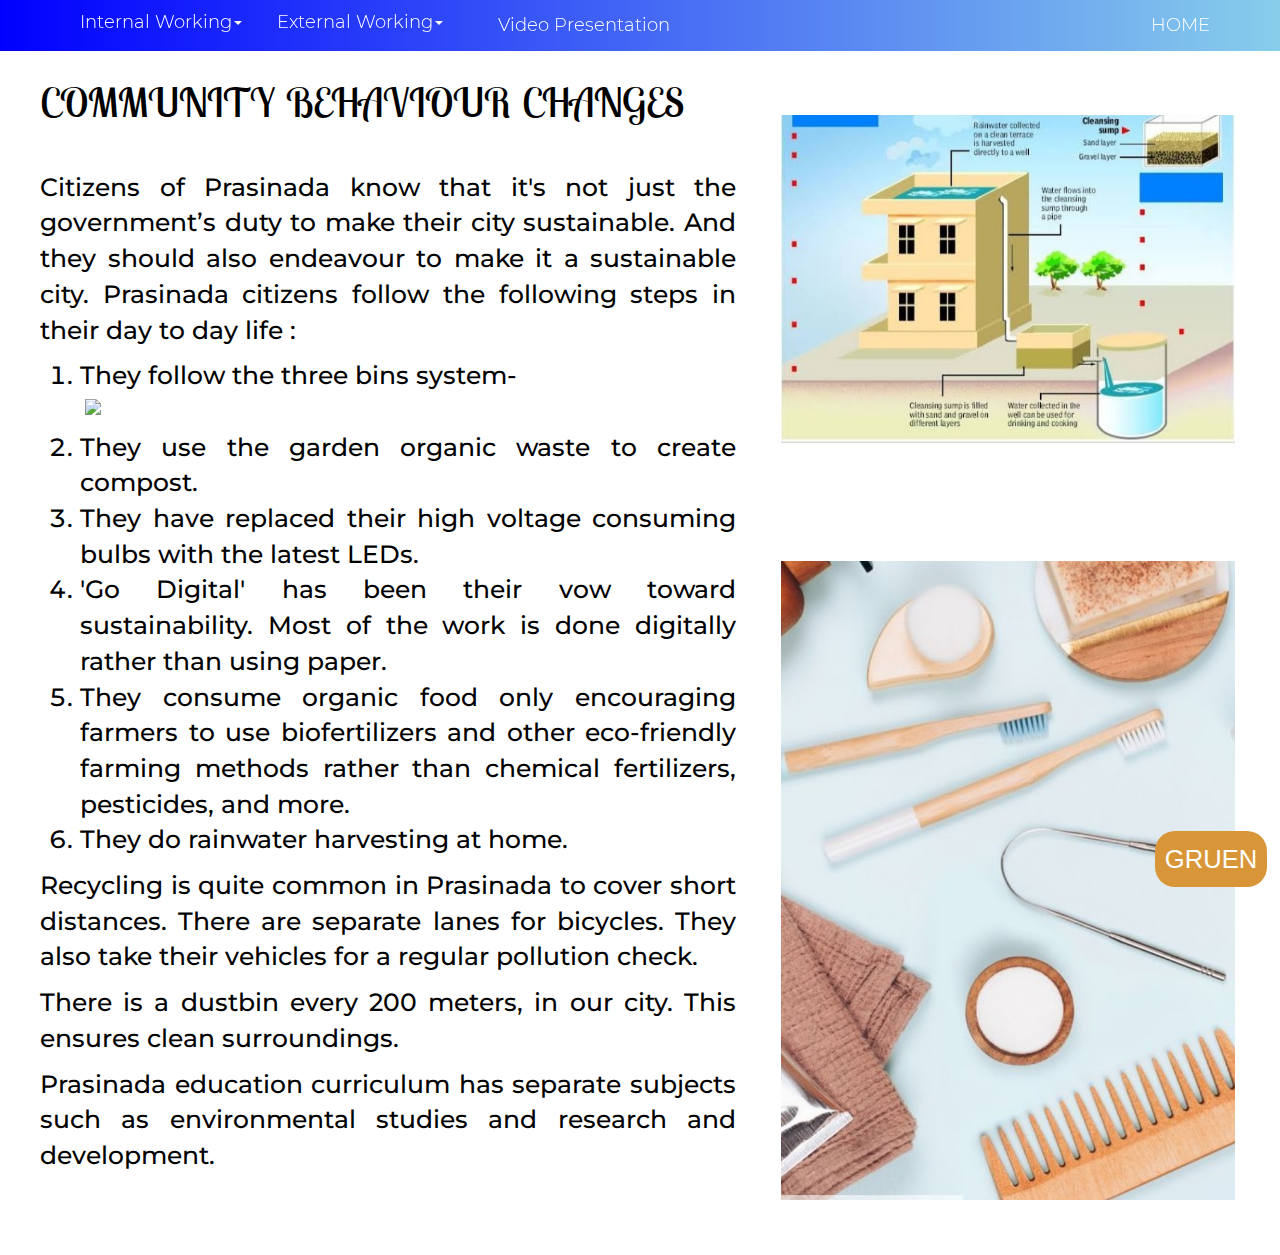
==== sections/community.html @ 770752bd "Add files via upload" ====
<!DOCTYPE html>
    <html lang="en">

      <head>
        <link href="https://fonts.googleapis.com/css2?family=Montserrat:ital,wght@0,100;0,200;0,300;0,400;0,500;0,600;0,700;0,800;0,900;1,100;1,200;1,300;1,400;1,500;1,600;1,700;1,800;1,900&display=swap" rel="stylesheet">
        <meta charset="utf-8">
        <meta name="viewport" content="width=device-width, initial-scale=1">
        <link rel="stylesheet" href="https://maxcdn.bootstrapcdn.com/bootstrap/3.4.1/css/bootstrap.min.css">
        <script src="https://ajax.googleapis.com/ajax/libs/jquery/3.4.1/jquery.min.js"></script>
        <script src="https://maxcdn.bootstrapcdn.com/bootstrap/3.4.1/js/bootstrap.min.js"></script>
        <link rel="stylesheet" type="text/css" href="../style.css">
        <title>PRASINADA - Group-29</title>
      </head>

      <script>
        var rightTilt = document.getElementsByClassName("navbar-toggle");
        var leftTilt = document.getElementsByClassName("navbar-toggle");
        var none = document.getElementsByClassName("navbar-toggle");
        function expand() {
          var menu = document.getElementById("mobile-menu");
            if (menu.style.display == "none") {
              menu.style.display = "block"
              menu.style.animation = "open 0.001s linear 0s 1";
              setTimeout(function(){
                menu.style.height = "92vh"
              }, 100);

            } else {
              menu.style.display = "none"
              menu.style.animation = "close 0.001s linear 0s 1";
              setTimeout(function(){
                menu.style.height = "0px"
              }, 100);
            }
        }
        function hide() {
          var menu = document.getElementById("mobile-menu");
              menu.style.display = "none"
              menu.style.animation = "close 0.001s linear 0s 1";
              setTimeout(function(){
                menu.style.height = "0px"
              }, 100);
        }
      </script>

  <body id="index">

    <a class="b" href="https://participativelearning.org/course/view.php?id=17" target="_blank">GRUEN</a>
    <div class="container-fluid" width="100vw">
    <nav class="navbar navbar-fixed-top navbar-expand-lg" id="under-intro" width="100vw">
      <div class="container">
        <div class="navbar-header">
          <a href="../main.html" class="hidden-md-up h inline navbar-right top" onclick="hide()">HOME</a>
          <button type="button" class="navbar-toggle navbar-right top" onclick="expand()">
            <span class="icon-bar rightTilt"></span>
            <span class="icon-bar leftTilt"></span>
            <span class="icon-bar none"></span>
          </button>
        </div>
        <div class="collapse navbar-collapse">
          <ul class="nav navbar-nav navbar-right">
            <li><a href="../main.html" class="h navbar-brand">HOME</a></li>
          </ul>
          <ul class="nav navbar-nav navbar-left">
            <li>
              <div class="dropdown-internal">
              <a href="#internal-working" class="h">Internal Working<span class="caret intcaret"></span></a>
              <div class="internal-working">
                <a href="education.html">Education</a>
                <a href="community.html">Community Behaviour Changes</a>
                <a href="governance.html">Governance</a>
                <a href="greenery.html">Maintenance of Greenery</a>
                <a href="pollution.html">Low Air Pollution Levels</a>
                <a href="compensatory.html">Compensatory Act for Forests</a>
              </div>
            </div>
            </li>
            <li>
              <div class="dropdown-external">
              <a href="#external-working" class="h">External Working<span class="caret extcaret"></span></a>
              <div class="external-working">
                <a href="water.html">Water System</a>
                <a href="transport.html">Transportation</a>
                <a href="temperature.html">Reducing the Temperature of the City</a>
                <a href="energy.html">Energy Generation</a>
                <a href="waste.html">Waste management</a>
                <a href="industries.html">Cleaner Methods of Operating Industries</a>
              </div>
            </div>
            </li>
            <li><a href="#" class="h">Video Presentation</a></li>
            <!--<li><a href="#ourteam" class="h">Our Team</a></li>-->
          </ul>
        </div>
        <div class="mobile-menu" id="mobile-menu" onclick="hide()">
          <a href="#internal-working" class="mobile-h">Internal Working</a>
          <div class="mobile-working">
            <a href="education.html">Education</a>
            <a href="community.html">Community Behaviour Changes</a>
            <a href="governance.html">Governance</a>
            <a href="greenery.html">Maintenance of Greenery</a>
            <a href="pollution.html">Low Air Pollution Levels</a>
            <a href="compensatory.html">Compensatory Act for Forests</a>
          </div>
          <a href="#external-working" class="mobile-h">External Working</a>
          <div class="mobile-working">
            <a href="water.html">Water System</a>
            <a href="transport.html">Transportation</a>
            <a href="temperature.html">Reducing the Temperature of the City</a>
            <a href="energy.html">Energy Generation</a>
            <a href="waste.html">Waste management</a>
            <a href="industries.html">Cleaner Methods of Operating Industries</a>
          </div>
          <a href="#" class="mobile-h">Video Presentation</a>
          <a href="#ourteam" class="mobile-h">Our Team</a><p></p>
        </div>
    </nav>
  </div>

    <div id="s2" class="bgwhite">
      <br><br><br>
      <table>
        <tr>
          <td class="w60">
            <h1>COMMUNITY BEHAVIOUR CHANGES</h1><br>
            <div class="montserrat">
              <p>Citizens of Prasinada know that it's not just the government’s duty to make their city sustainable. And they should also endeavour to make it a sustainable city. Prasinada citizens follow the following steps in their day to day life :</p>

              <p>
                <ol>
                <li>They follow the three bins system-</li>
                  <img src="images/22.jpg" style="height: 250px; width: auto;">
                <li>They use the garden organic waste to create compost.</li>
                <li>They have replaced their high voltage consuming bulbs with the latest LEDs.</li>
                <li>'Go Digital' has been their vow toward sustainability. Most of the work is done digitally rather than using paper.</li>
                <li>They consume organic food only encouraging farmers to use biofertilizers and other eco-friendly farming methods rather than chemical fertilizers, pesticides, and more.</li>
                <li>They do rainwater harvesting at home.</li>
                </ol>
              </p>

              <p>Recycling is quite common in Prasinada to cover short distances. There are separate lanes for bicycles. They also take their vehicles for a regular pollution check.</p>

              <p>There is a dustbin every 200 meters, in our city. This ensures clean surroundings.</p>

              <p>Prasinada education curriculum has separate subjects such as environmental studies and research and development.</p><br><br>
            </div>
          </td>
          <td class="w40">
            <img src="../images/23.jpg" class="img-responsive" border="pixels"><br><br><br>
            <img src="../images/24.jpg" class="img-responsive" border="pixels">
          </td>
        </tr>
      </table>
    </div>

</body>
</html>
---- style.css ----
@font-face {
  font-family: cal;
  src: url("LobsterTwo-Regular.ttf");
}

@font-face {
  font-family: cal-2;
  src: url("LobsterTwo-Regular.ttf");
}

@font-face {
  font-family: montserrat;
  src: url('Montserrat/Montserrat-Light.ttf');
}

.new-intro{
  background-image: url("images/1.jpg");
  position: fixed;
  height: 100%;
  width: 100vw;
  z-index: 2147483646;
  left: 0vw;
}

@media screen and ( max-width:1100px ){
  .w40 {display: none;}
  .w40 img {display: none;}
  .w60 {
    width: 100vw;
    text-align: center;
  }
  .dis{
    display: block;
    width: auto;
  }
  .w60 h1{
    display: inline-block;
    text-align: center;
  }
}

.prasinada-gradient{
  position: relative;
  top: 10vw;
  left: 10.8vw;
  width: 500px;
  font-size: 74px;
  font-weight: 900;
  opacity: 0;
  animation: intro 1s linear 0s 1;
  animation-fill-mode: forwards;
  background: -webkit-linear-gradient(right, rgb(34, 109, 255), rgb(255, 0, 211));
  -webkit-background-clip: text;
  -webkit-text-fill-color: transparent;
}

@keyframes intro{
  100%{
    opacity: 90%;
    transition: 2s;
  }
}
h2{
  text-decoration: underline;
}
.impossible{
  position: relative;
  top: 10vw;
  left: -200vw;
  font-size: 22px;
  font-weight: 800;
  animation: impossible 1s linear 0s 1;
  animation-fill-mode: forwards;
}

@keyframes impossible{
  100%{left: 11vw;
  }
}

.bottom-right{
  position: fixed;
  bottom: 5vw;
  right: 6vw;
  border-radius: 50%;
  opacity: 60%;
  background: rgba(255, 255, 255, 0.5);
}

.bottom-right:hover{
  background: rgba(256, 256, 256, 0.6);
  cursor: pointer;
}

.bottom-right:active{
  background: rgba(255, 255, 255, 0.7);
  cursor: pointer;
}

#new-intro:target{
  animation: slide 0.6s linear 0s 1;
  animation-fill-mode: forwards;
  animation-timing-function: ease-out;
}

@keyframes slide{
  30%{
    left: 90vw;
  }
  100%{
    left: 100vw;
  }
}

.centered {
  float: center;
}

html {
  background-color: black;
}

body {
  margin-top: 0px;
  margin-left: 0px;
  background-color: black;
  width: 100%;
}

.hr {
  height: 1px;
  width: 98%;
  margin-top: 0px;
  margin-bottom: 0px;
  margin-left: auto;
  margin-right: auto;
  border: 1px solid #424242;
  float: center;
}

.mobile-h{
  text-decoration: none;
  display: block;
  color: black;
  transition: 0.5s;
  padding: 10px;
  margin: 5px;
  transition: height 0.5s;
  font-family: 'Montserrat', montserrat;
  font-size: 18px;
  width: inherit;
  border-radius: 7px;
  min-width: 160px;
}

.mobile-h:hover{
  background: #f1f1f1;
  text-decoration: none;
  color: black;
}

.mobile-h:active{text-decoration: none;}

.mobile-menu{
  background: white;
  display: none;
  position: absolute;
  width: 100%;
  height: 0px;
  left: 0px;
  transition: 0.2s;
  overflow: scroll;
  border-bottom-left-radius: 20px;
  border-bottom-right-radius: 20px;
  animation-fill-mode: forwards;
}

@keyframes open{
  100%{height: 92vh;}
}

@keyframes close{
  0%{height: 92vh;}
  100%{height: 0px;}
}

.mobile-working{
  background-color: #f9f9f9;
  min-width: 160px;
  z-index:1;
}

.mobile-working a {
  color: black;
  font-family: 'Montserrat', montserrat;
  padding: 12px 16px;
  text-decoration: none;
  display: block;
}

.mobile-working a:hover {background-color: #f1f1f1}

.inline{
  display: inline-block;
}

.h {
  text-decoration: none;
  color: white;
  transition: 0.5s;
  padding: 10px;
  margin: 0px;
  transition: 0.5s;
  font-family: 'Montserrat', montserrat;
  display: inline-block;
  border-radius: 30px;
  font-size: 18px;
}

.h:hover{
  background: white;
  text-decoration: none;
  color: black;
}

.h:active{text-decoration: none;}

.dropdown-internal {
  position: relative;
  display: inline-block;
  font-family: 'Montserrat', montserrat
}

.internal-working {
  display: none;
  position: absolute;
  background-color: #f9f9f9;
  min-width: 160px;
  z-index:1;
  border-top-right-radius: 0px;
  border-top-left-radius: 0px;
  border-bottom-right-radius: 25px;
  border-bottom-left-radius: 25px;
}

.internal-working a {
  color: black;
  padding: 12px 16px;
  text-decoration: none;
  display: block;
}

.internal-working a:hover {background-color: #f1f1f1}

.dropdown-internal:hover .internal-working {
  display: block;
  transition: 0.8s;
}

.dropdown-internal:hover .intcaret{
  transform: rotate(180deg); 
  transition: 0.8s;
  border-top: 4px solid black;
}

.dropdown-external:hover .extcaret{
  transform: rotate(180deg); 
  transition: 0.8s;
  border-top: 4px solid black;
}

.dropdown-internal:hover .h {
  text-decoration: none;
  background-color: rgb(255, 255, 255);
  color: black;
  cursor: pointer;
  transition: 0.5s;
  cursor: pointer;
  border-top-right-radius: 25px;
  border-top-left-radius: 25px;
  border-bottom-right-radius: 0px;
  border-bottom-left-radius: 0px;
}

.dropdown-external {
  position: relative;
  display: inline-block;
  font-family: 'Montserrat', montserrat;
  margin-right: 30px;
  margin-left: 15px;
}

.external-working {
  display: none;
  position: absolute;
  background-color: #f9f9f9;
  min-width: 160px;
  z-index:1;
  border-top-right-radius: 0px;
  border-top-left-radius: 0px;
  border-bottom-right-radius: 25px;
  border-bottom-left-radius: 25px;
}

.external-working a {
  color: black;
  padding: 12px 16px;
  text-decoration: none;
  display: block;
}

.external-working a:hover {background-color: #f1f1f1}

.dropdown-external:hover .external-working {
  display: block;
}

.dropdown-external:hover .h {
  text-decoration: none;
  background-color: rgb(255, 255, 255);
  color: black;
  cursor: pointer;
  transition: 0.8s;
  cursor: pointer;
  border-top-right-radius: 25px;
  border-top-left-radius: 25px;
  border-bottom-right-radius: 0px;
  border-bottom-left-radius: 0px;
}
@media screen and (min-width: 768px) {
  .hidden-md-up{
    display: none;
  }
}

nav {
  width: 100vw;
  max-width: 100vw;
  min-width: 0px;
  position: fixed;
  background-image: linear-gradient(to right, blue, skyblue);
  margin: 0px;
  right: 0;
  left: auto;
}

.b {
  font-size: 2vw;
  color: white;
  font-weight: 500;
  float: left;
  transition: 0.5s;
  position: fixed;
  bottom: 1vw;
  right: 1vw;
  border-radius: 20px;
  background: rgb(217, 150, 56);
  padding: 10px;
}

.b:hover {
  text-decoration: none;
  color: rgb(72, 255, 79);
  bottom: 2vw;
  transition: 0.5s;
}

.icon-bar {
  background: white;
  z-index: 2;
}

button {
  margin: 5px;
}

.dis{
  display: none;
}

#main {
  background-image: url("images/1.jpg");
  background-repeat: no-repeat;
  padding-top: 200px;
  color: rgb(255, 255, 255);
  height: 800px;
  margin-top: 0px;
}

#main h1 {
  font-size: 10vw;
  font-family: cal-2;
  font-weight: 700;
  letter-spacing: 1vw;
  color: black;
  margin-left: 50px;
  margin-right: 50px;
  background-color: rgb(200, 200, 200);
  opacity: 0.8;
}

#main h4 {
  font-size: 2vw;
  font-family: cal;
  letter-spacing: 4px;
  color: rgb(84, 184, 79);
}

#main2 {
  background-image: url("images/6.jpg");
  background-repeat: no-repeat;
  background-size: cover;
  padding-top: 50px;
  color: rgb(255, 255, 255);
  height: 800px;
  margin-top: 0px;
}

#main2 h1 {
  font-size: 10vw;
  font-family: cal-2;
  font-weight: 700;
  letter-spacing: 5px;
  word-spacing: 10px;
  color: white;
  margin-left: 50px;
  margin-right: 50px;
}

#main3 {
  background-image: url("images/7.jpg");
  background-repeat: no-repeat;
  background-size: cover;
  padding-top: 50px;
  color: rgb(255, 255, 255);
  height: 800px;
  margin-top: 0px;
}

#main3 h1 {
  font-size: 10vw;
  font-family: cal-2;
  font-weight: 700;
  letter-spacing: 5px;
  word-spacing: 10px;
  color: white;
  margin-left: 50px;
  margin-right: 50px;
}


.bgblack table {
  border-spacing: 40px 0px;
  border-collapse: separate;
  font-family: cal-2;
  background-color: black;
  color: white;
  margin-top: 0px;
  max-width: 100vw;
  table-layout: fixed;
}

.bgblack {
  margin-top: 0px;
  background-color: black;
}

.bgblack td {
  font-size: 25px;
  text-align: justify;
}

.bgblack h1 {
  font-size: 40px;
  font-family: cal;
  word-spacing: 3px;
  text-align: left;
}

.bgblack img {
  width: 100%;
  vertical-align: top;
  border: 2px;
  border-color: red;
  padding: 5px;
}


.bgwhite {
  margin-top: 0px;
  background-color: white;
}

.bgwhite h1 {
  font-size: 40px;
  margin-left: 0px;
  font-family: cal;
  text-align: left;
  word-spacing: 3px;
}

.bgwhite table {
  border-spacing: 40px 0px;
  border-collapse: separate;
  font-family: cal-2;
  max-width: 100vw;
}

.bgwhite td {
  font-size: 25px;
  text-align: justify;
  color: black;
  font-weight: 500;
}

.bgwhite img {
  width: 100%;
  vertical-align: top;
  border: 2px;
  border-color: red;
  padding: 5px;
}


#end {
  background-color: #121212;
  color: white;
  margin: auto;
  padding: auto;
}

#end h1 {
  font-size: 50px;
  margin-left: 40px;
  font-family: cal;
}

#end table {
  border-spacing: 40px 0px;
  border-collapse: separate;
  font-family: 'Montserrat', montserrat;
  font-weight: 100;
  font-size: 50%;
  max-width: 100vw;
}

#end td {
  font-size: 25px;
  text-align: center;
}

#end h1 {
  font-size: 40px;
  margin-left: 0px;
  font-family: cal;
  text-align: left;
  word-spacing: 2px;
}

#end img {
  width: 50%;
  height: width;
  transition: 0.2s;
  vertical-align: top;
  border: 2px;
  border-color: red;
  padding: 5px;
  border-radius: 50%;
  cursor: pointer;
}
#end img:hover{
  width: 60%;
  height: width;
  transition: 0.2s;
  cursor: pointer;
}

#end p {
  text-align: justify;
}

#s2{
  max-width: 100%;
  width: 100vw;
}

.montserrat {
  font-family: montserrat;
}

.w60{
  width: 60%;
}

.w40{
  width: 40%;
}

.img-responsive{display: inherit;}
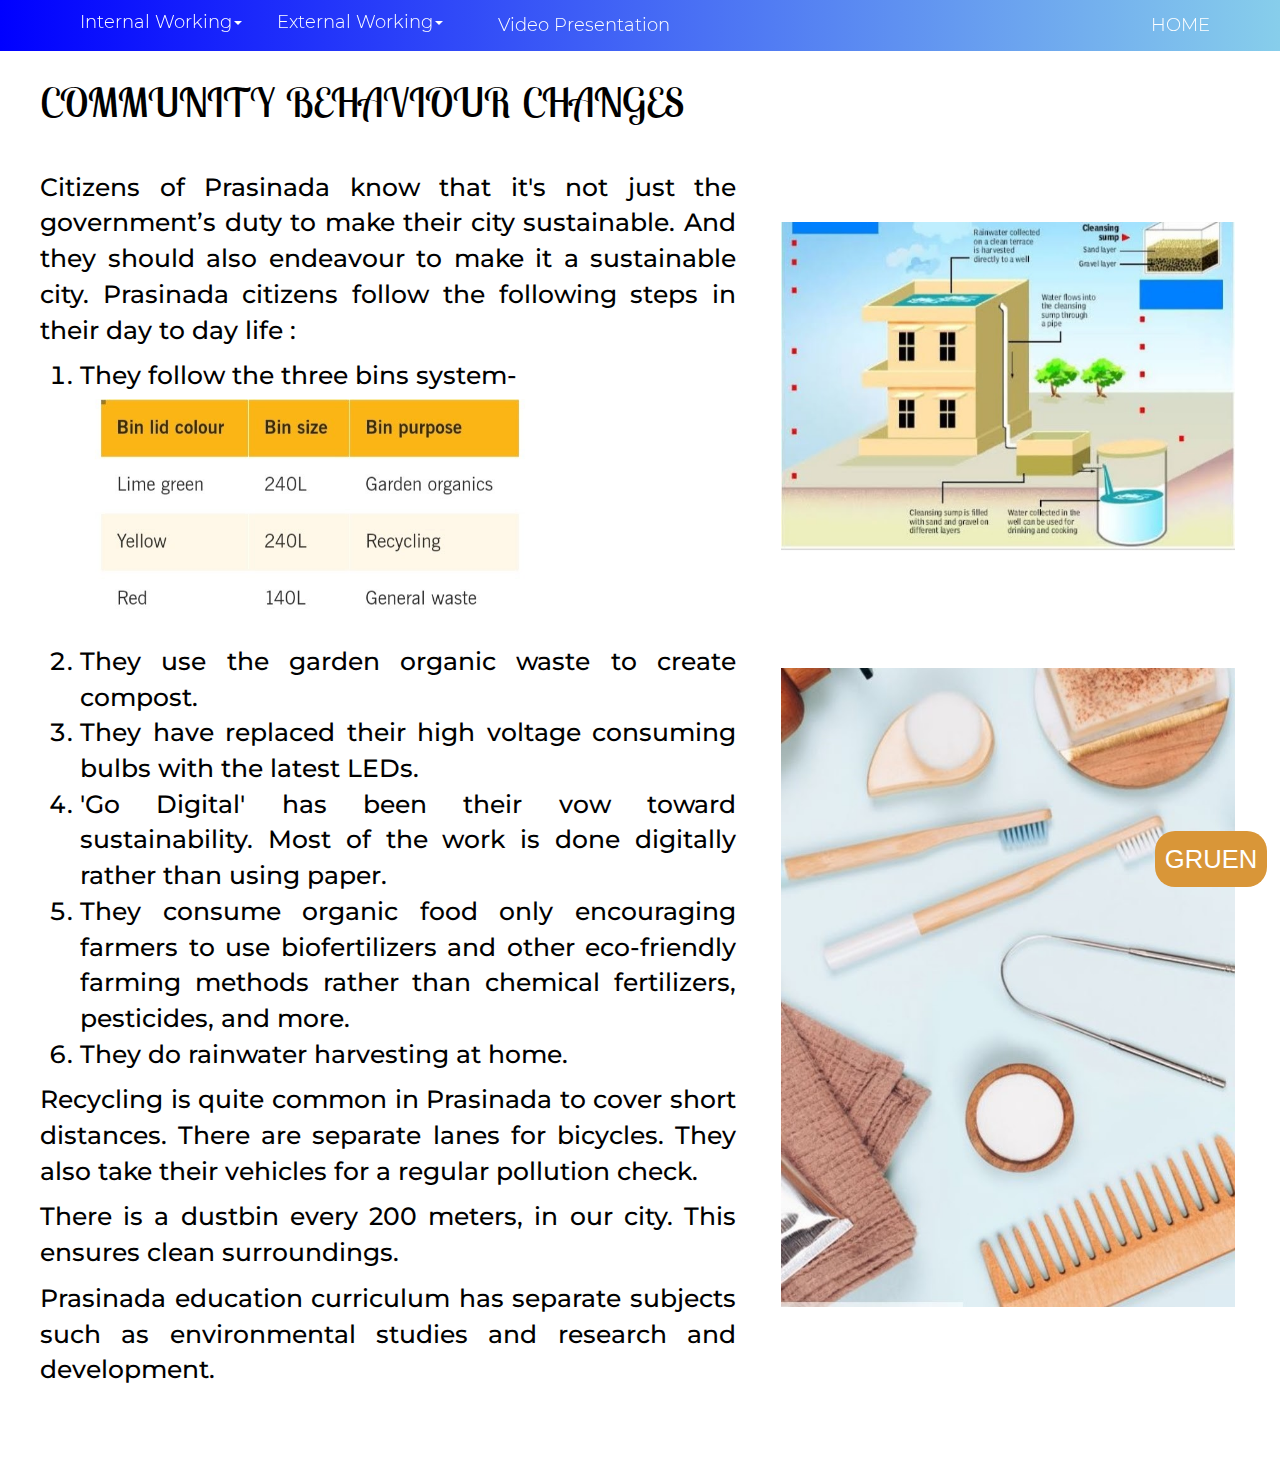
==== commit 84e4b18e: "Update community.html" ====
--- a/sections/community.html
+++ b/sections/community.html
@@ -88,7 +88,7 @@
               </div>
             </div>
             </li>
-            <li><a href="#" class="h">Video Presentation</a></li>
+            <li><a href="https://youtu.be/g1HLkD4-NZE" class="h">Video Presentation</a></li>
             <!--<li><a href="#ourteam" class="h">Our Team</a></li>-->
           </ul>
         </div>
@@ -111,8 +111,8 @@
             <a href="waste.html">Waste management</a>
             <a href="industries.html">Cleaner Methods of Operating Industries</a>
           </div>
-          <a href="#" class="mobile-h">Video Presentation</a>
-          <a href="#ourteam" class="mobile-h">Our Team</a><p></p>
+          <a href="https://www.youtube.com/watch?v=g1HLkD4-NZE" class="mobile-h">Video Presentation</a>
+          <a href="sections/ourteam.html" class="mobile-h">Our Team</a><p></p>
         </div>
     </nav>
   </div>
@@ -129,7 +129,7 @@
               <p>
                 <ol>
                 <li>They follow the three bins system-</li>
-                  <img src="images/22.jpg" style="height: 250px; width: auto;">
+                  <img src="../images/22.jpg" style="height: 250px; width: auto;">
                 <li>They use the garden organic waste to create compost.</li>
                 <li>They have replaced their high voltage consuming bulbs with the latest LEDs.</li>
                 <li>'Go Digital' has been their vow toward sustainability. Most of the work is done digitally rather than using paper.</li>
@@ -154,4 +154,4 @@
     </div>
 
 </body>
-</html>+</html>
